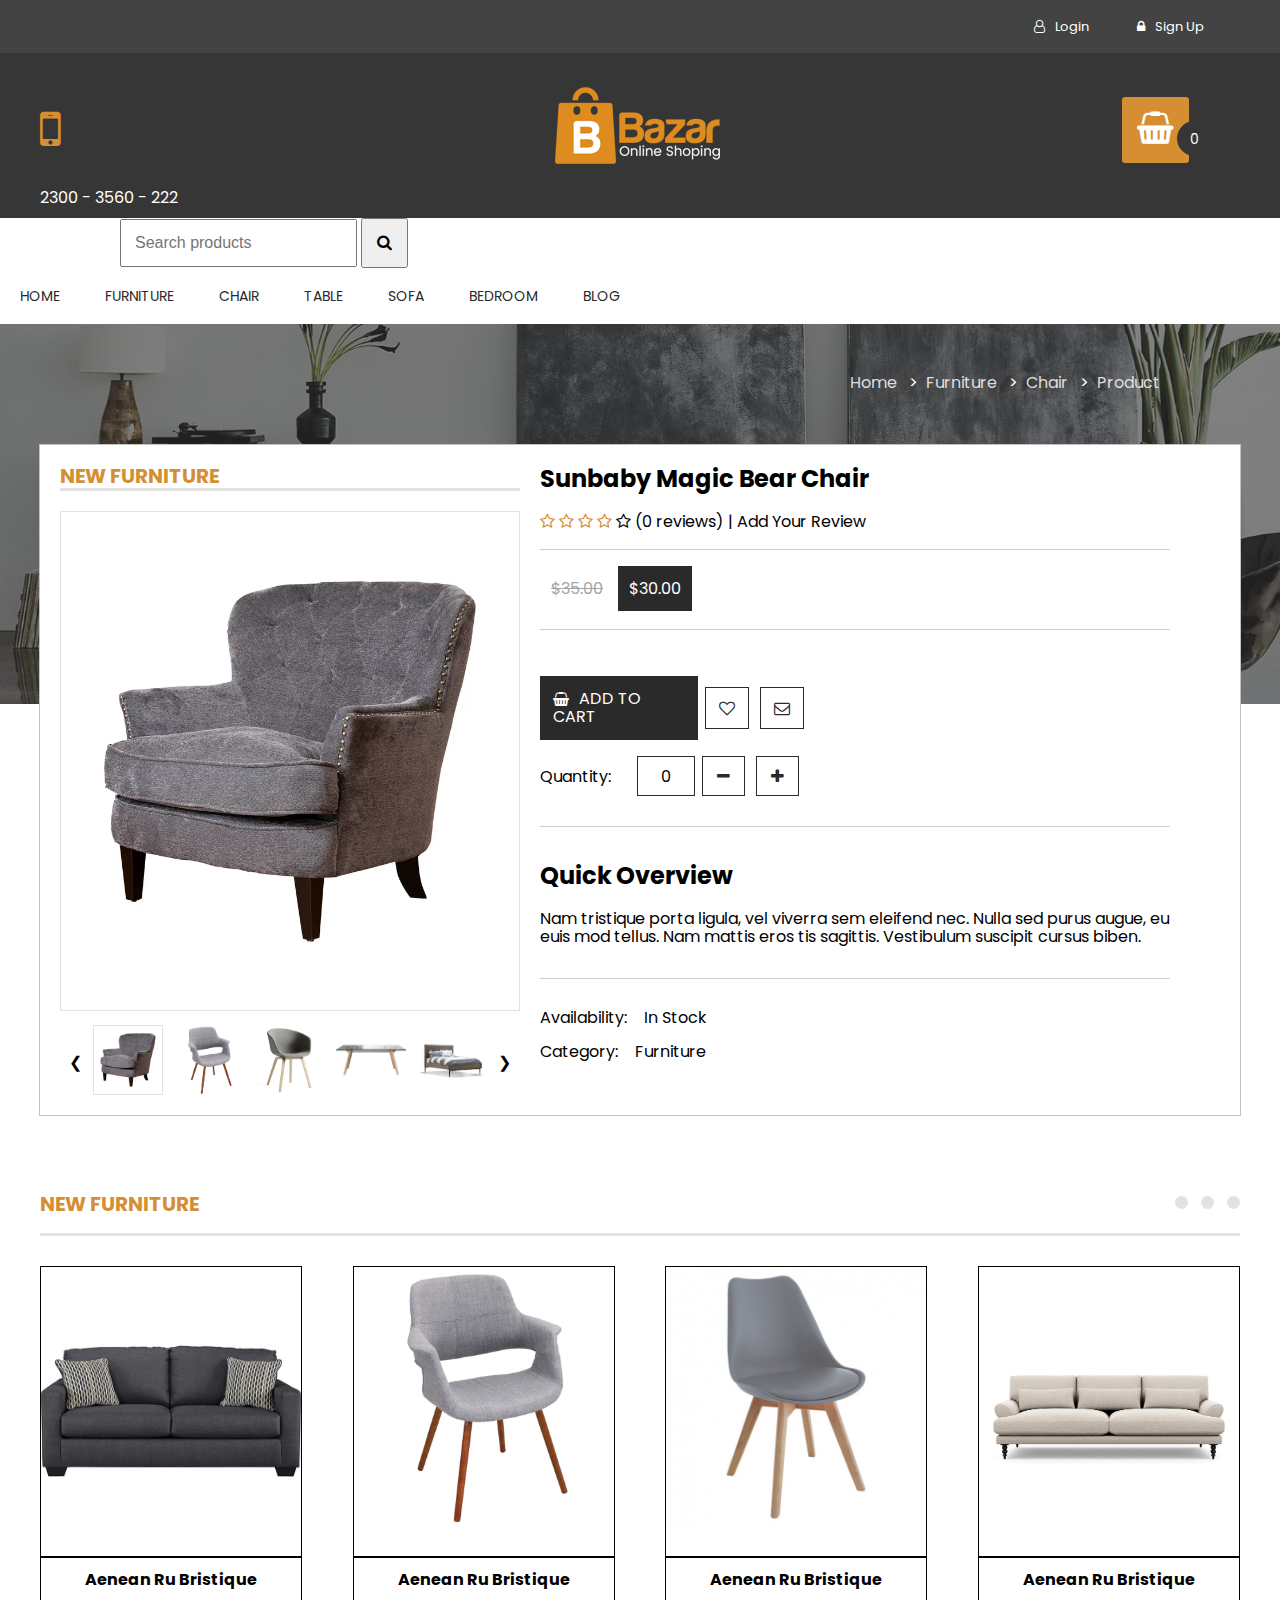
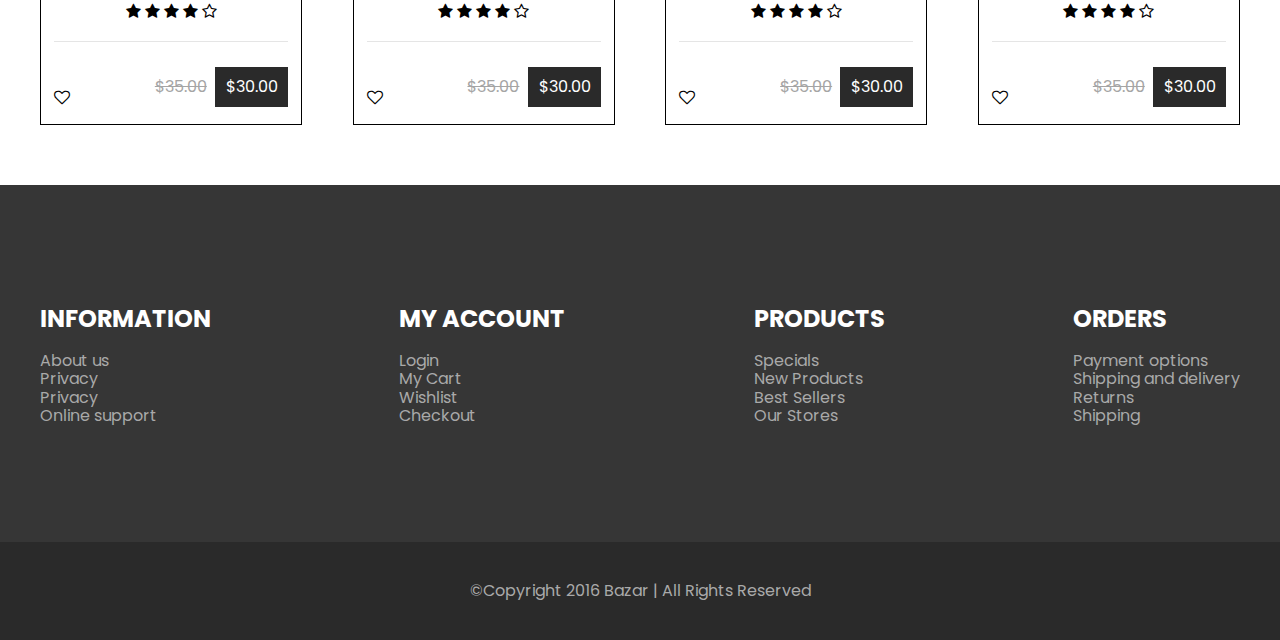
==== shop.html @ 1474219a "unload a project" ====
<!DOCTYPE html>
<html lang="en">

<head>
	<meta name="viewport" content="width=device-width, initial-scale=1.0">
	<meta charset="utf-8">
	<title>BAZAR SHOP</title>
	<link rel="stylesheet" href="css/normalize.css">
	<link rel="stylesheet" href="css/font-awesome-4.7.0/css/font-awesome.css">
	<link rel="stylesheet" href="css/main.css">
	<link rel="stylesheet" href="css/shop.css">
	<link rel="stylesheet" href="uikit-3.0.0-beta.39/css/uikit.min.css">
</head>

<body>

	<!-- HEADER -->

	<header class="header">

		<div class="header-top-bar">
			<div class="container-logged">
				<a class="container-logged__login" onclick="document.getElementById('loginModal').style.display='block'"><i class="container-logged__icon fa fa-user-o" aria-hidden="true"></i>Login</a>
				<a class="container-logged__register" onclick="document.getElementById('signUpModal').style.display='block'"><i class="container-logged__icon fa fa-lock" aria-hidden="true"></i>Sign Up</a>
			</div>
			<div class="menu-icon" onclick="showMenu();showNav()" id="menuResponsiveButton">
				<div class="menu-icon__bar1"></div>
				<div class="menu-icon__bar2"></div>
				<div class="menu-icon__bar3"></div>
			</div>
		</div>
		
				<!-- LOGIN MODAL -->

		<div class="login-modal" id="loginModal">

			<form class="login-modal__content bounceInDown fadeOutUp">

				<span onclick="document.getElementById('loginModal').style.display='none'" class="login-modal__close modal__close" title="Close Modal">&times;</span>

				<div class="login-modal__user-icon">
					<i class="fa fa-user-circle-o" aria-hidden="true"></i>
				</div>

				<div class="login-modal__form-data">

					<input type="text" class="login-modal__uname" placeholder="Your username">

					<input type="text" class="login-modal__password" placeholder="Your password">

					<label class="login-modal__remember">
					<input type="checkbox" checked="checked" name="remember"> Remember me
					</label>

					<button type="button" class="login-modal__login-btn">LOGIN</button>

				</div>

			</form>

		</div>

		<!-- SIGN UP MODAl -->

		<div class="sign-up-modal" id="signUpModal">

			<form action="" class="sign-up-modal__content bounceInDown">

				<span onclick="document.getElementById('signUpModal').style.display='none'" class="sign-up-modal__close modal__close" title="Close Modal">&times;</span>

				<h2 class="sign-up-modal__heading font-l">Sign Up</h2>

				<p class="sign-up-modal__paragraph">Please fill in this form to create an account.</p>

				<input type="text" class="sign-up-modal__email" placeholder="Your email">

				<input type="text" class="sign-up-modal__password" placeholder="Your password">

				<input type="text" class="sign-up-modal__password" placeholder="Repeat your password">

				<label class="sign-up-modal__remember">
				<input type="checkbox" checked="checked" name="remember"> Remember me</label>

				<button type="button" class="sign-up-modal__login-btn">LOGIN</button>

			</form>

		</div>

		<!-- HEADER MAIN BAR -->

		<div class="header-main-bar header-main-bar_theme_black">

			<div class="container font-white  container_width_1200 flex-row">

				<div class="call-number header-main-bar__item_width_170 flex-row">
					<i class="fa fa-mobile fa-3x call-number__icon" aria-hidden="true"></i>
					<p class="call-number__item">2300 - 3560 - 222</p>
				</div>

				<div class="logo header-main-bar__item_width_170">
					<img src="image/logo/layer-1.png" alt="" class="logo__img">
				</div>

				<div class="cart header-main-bar__item_width_170 header-main-bar__item_responsive-width_100 flex-row">
					<i class="fa fa-2x fa-shopping-basket cart__icon_style_header" aria-hidden="true"></i>
					<p class="cart__number" id="cartNumber">0</p>
				</div>

			</div>

		</div>

		<div class="header-main-nav flex-row header-main-nav_shadow ">
			<form action="" class="header__form form col-4">

				<input type="text" placeholder="Search products" name="search" class="form__search">
				<button type="submit" class="form__button"><i class="fa fa-search"></i></button>
			</form>

			<ul class="main-navigation flex-row col-6" id="mainNav">
				<li class="main-navigation__item"><a href="index.html" class="main-navigation__link">home</a></li>
				<li class="main-navigation__item"><a href="furniture/furniture.html" class="main-navigation__link">furniture</a></li>
				<li class="main-navigation__item"><a href="" class="main-navigation__link">chair</a></li>
				<li class="main-navigation__item"><a href="" class="main-navigation__link">table</a></li>
				<li class="main-navigation__item"><a href="" class="main-navigation__link">sofa</a></li>
				<li class="main-navigation__item"><a href="" class="main-navigation__link">bedroom</a></li>
				<li class="main-navigation__item"><a href="" class="main-navigation__link">blog</a></li>
			</ul>

		</div>

	</header>

	<!-- BREADCRUMB -->

	<div class="breadcrumb-nav breadcrumb-nav_bg breadcrumb-nav_height_380 font-white">

		<div class="breadcrumb-nav__opacity-box"></div>

		<ul class="breadcrumb-nav__item breadcrumb breadcrumb-nav__item_position_top-right">

			<li class="breadcrumb__item"><a href="" class="breadcrumb__link font-gray">Home</a></li>
			<li class="breadcrumb__item"><a href="" class="breadcrumb__link font-gray">Furniture</a></li>
			<li class="breadcrumb__item"><a href="" class="breadcrumb__link font-gray">Chair</a></li>
			<li class="breadcrumb__item"><a href="" class="breadcrumb__link font-gray">Product</a></li>
		</ul>

	</div>

	<div class="block block_border block_position_relative block_z-index block_margin-t_minus container_width_1200 flex-row">


		<div class="block__item col-5">

			<div class="b-gallery b-gallery_margin">

				<div class="header b-gallery__header">

					<h2 class="header__heading header__heading_text-style header__heading_border-bottom">new furniture</h2>

				</div>

				<!-- Container for the image gallery -->

				<div class="b-gallery__slideshow b-gallery__slideshow_margin_top slideshow-gallery" id="gallerySlideShow">

					<!-- Full-width images with number text -->

					<!-- SLIDE 1 -->

					<div class="slideshow-gallery__slide slideshow-gallery__slide_size_s">

						<img src="image/chair/ParmeleeChair.jpg" alt="" class="slideshow-gallery__image">

					</div>

					<!-- SLIDE 2 -->

					<div class="slideshow-gallery__slide slideshow-gallery__slide_size_s">

						<img src="image/chair/chair2.jpg" alt="" class="slideshow-gallery__image">

					</div>

					<!-- SLIDE 3 -->

					<div class="slideshow-gallery__slide slideshow-gallery__slide_size_s">

						<img src="image/chair/chair3.jpg" alt="" class="slideshow-gallery__image">


					</div>

					<!-- SLIDE 4 -->

					<div class="slideshow-gallery__slide slideshow-gallery__slide_size_s">

						<img src="image/table/table1.jpg" alt="" class="slideshow-gallery__image">


					</div>

					<!-- SLIDE 5 -->

					<div class="slideshow-gallery__slide slideshow-gallery__slide_size_s">

						<img src="image/bed/bed1.jpg" alt="" class="slideshow-gallery__image">

					</div>




					<!-- Next and previous buttons -->

					<a class="slideshow-gallery__prev slideshow-gallery__prev_position_left">&#10094;</a>
					<a class="slideshow-gallery__next slideshow-gallery__prev_position_right">&#10095;</a>

					<div class="slideshow-gallery__container slideshow-gallery__container_margin flex-row thumbail">

						<!-- THUMBAIL 1 -->

						<div class="thumbnail__item thumbnail__active slideshow-gallery__thumbail slideshow-gallery__thumbail_size_s">

							<img src="image/chair/ParmeleeChair.jpg" alt="" class="slideshow-gallery__image">

						</div>

						<!-- THUMBAIL 2 -->

						<div class="thumbnail__item slideshow-gallery__thumbail slideshow-gallery__thumbail_size_s">

							<img src="image/chair/chair2.jpg" alt="" class="slideshow-gallery__image">

						</div>

						<!-- THUMBAIL 3 -->

						<div class="thumbnail__item slideshow-gallery__thumbail slideshow-gallery__thumbail_size_s">

							<img src="image/chair/chair3.jpg" alt="" class="slideshow-gallery__image">

						</div>

						<!-- THUMBAIL 4 -->

						<div class="thumbnail__item slideshow-gallery__thumbail slideshow-gallery__thumbail_size_s">

							<img src="image/table/table1.jpg" alt="" class="slideshow-gallery__image">

						</div>

						<!-- THUMBAIL 5 -->

						<div class="thumbnail__item slideshow-gallery__thumbail slideshow-gallery__thumbail_size_s">

							<img src="image/bed/bed1.jpg" alt="" class="slideshow-gallery__image">

						</div>

					</div>

				</div>

			</div>

		</div>

		<!-- PRODUCT TUB -->

		<div class="block__item col-7 product-tub">

			<h2 class="product-tub__product-name">Sunbaby Magic Bear Chair</h2>


			<!-- RATING -->

			<div class="product-tub__rating rating">

				<i class="fa fa-star-o rating__item rating__item_active" aria-hidden="true" data-rate="1"></i>
				<i class="fa fa-star-o rating__item rating__item_active" aria-hidden="true" data-rate="2"></i>
				<i class="fa fa-star-o rating__item rating__item_active" aria-hidden="true" data-rate="3"></i>
				<i class="fa fa-star-o rating__item rating__item_active" aria-hidden="true" data-rate="4"></i>
				<i class="fa fa-star-o rating__item" aria-hidden="true" data-rate="5"></i>

				<span class="rating__rewies rewies">(0 reviews)</span>

				<span class="rating__devider">|</span>

				<span class="rating__add-rewie">Add Your Review</span>

			</div>

			<div class="product-tub__price">

				<span class="product-tub__price-old price-old">$35.00</span>

				<span class="product-tub__price-new price-new">$30.00</span>

			</div>

			<div class="product-tub__cart product-tub__cart_border-btm cart">

				<div class="cart__item cart__item_flex_baseline">

					<p class="add-product add-product_size_m"><i class="add-product__icon-basket fa fa-shopping-basket font-size-s" aria-hidden="true"></i>add to cart</p>
					
					<div class="product-tub__icon-box">

						<a href="#" class="product-tub__icon-like icon-like fa fa-heart-o"></a>

						<a href="#" class="product-tub__icon-envelope icon-envelope fa fa-envelope-o"></a>
					
					</div>

				</div>

				<div class="cart__item cart__item_flex_baseline cart__item_padding-top_10">

					<div class="product-qty product-qty_padding-top_12">

						<span class="product-qty__label">Quantity:</span>

						<span class="product-qty__count">0</span>

					</div>
					
					<div class="product-tub__icon-box product-tub__icon-box_margin-top_15">

						<a href="" class="product-tub__icon-minus fa fa-minus"></a>

						<a href="#" class="product-tub__icon-plus fa fa-plus"></a>
					
					</div>

				</div>

			</div>

			<div class="product-tub__overview overview">

				<h2 class="overview__heading">Quick Overview</h2>

				<p class="overview__paragraph">Nam tristique porta ligula, vel viverra sem eleifend nec. Nulla sed purus augue, eu euis mod tellus. Nam mattis eros tis sagittis. Vestibulum suscipit cursus biben.</p>

			</div>

			<div class="product-tub__info info">

				<p class="info__avaliability">Availability: <span class="info__avaliability-status">In Stock</span></p>

				<p class="info__category">Category: <span class="info__category-name">Furniture</span></p>

			</div>

		</div>

	</div>

	<!-- NEW FURNITURE -->

	<div class="b-new-furniture container_width_1200 b-new-furniture_margin_top">

		<div class="b-new-furniture__header b-new-furniture__header_border-bottom header flex-row">

			<h2 class="header__heading header__heading_text-style">new furniture</h2>


			<div class="header__dots dots flex-row">

				<div class="dots__item"></div>
				<div class="dots__item"></div>
				<div class="dots__item"></div>

			</div>

		</div>

		<!-- PRODUCT TILE -->

		<div class="b-new-furniture__main flex-row">

			<!-- PRODUCT TILE 1 -->

			<div class="product-tile product-tile_size_s">

				<div class="product-tile__center product-tile__image_size_m">
					<img src="image/hot-deals/ASHY-365674.jpg" class="product-tile__image" alt="">
					<p class="product-tile__add-product_position-for-s add-product add-product__size_s add-product_hidden"><i class="add-product__icon-basket fa fa-shopping-basket font-size-s" aria-hidden="true"></i>add to cart</p>
					<p class="product-tile__view product-tile__view_position view-product_style view-product_hidden view-product">Quick View</p>

				</div>

				<div class="product-tile__footer product-tile__footer_size_m">

					<h2 class="product-tile__name">Aenean Ru Bristique</h2>

					<div class="product-tile__rating">
						<i class="fa fa-star" aria-hidden="true"></i>
						<i class="fa fa-star" aria-hidden="true"></i>
						<i class="fa fa-star" aria-hidden="true"></i>
						<i class="fa fa-star" aria-hidden="true"></i>
						<i class="fa fa-star-o" aria-hidden="true"></i>
					</div>

					<hr class="product-tile__devider">

					<div class="product-tile__price-old_position price-old">$35.00</div>

					<div class="product-tile__price-new_position price-new">
						$30.00
					</div>

					<div class="product-tile__like"><i class="fa fa-heart-o product-tile__icon" aria-hidden="true"></i></div>

				</div>

			</div>

			<!-- PRODUCT TILE 2 -->

			<div class="product-tile product-tile_size_s">

				<div class="product-tile__center product-tile__image_size_m">
					<img src="image/chair/chair2.jpg" alt="">
					<p class="product-tile__add-product_position-for-s add-product add-product__size_s add-product_hidden"><i class="add-product__icon-basket fa fa-shopping-basket font-size-s" aria-hidden="true"></i>add to cart</p>
					<p class="product-tile__view product-tile__view_position view-product_style view-product_hidden view-product">Quick View</p>

				</div>

				<div class="product-tile__footer product-tile__footer_size_m">

					<h2 class="product-tile__name">Aenean Ru Bristique</h2>

					<div class="product-tile__rating">
						<i class="fa fa-star" aria-hidden="true"></i>
						<i class="fa fa-star" aria-hidden="true"></i>
						<i class="fa fa-star" aria-hidden="true"></i>
						<i class="fa fa-star" aria-hidden="true"></i>
						<i class="fa fa-star-o" aria-hidden="true"></i>
					</div>

					<hr class="product-tile__devider">

					<div class="product-tile__price-old_position price-old">$35.00</div>

					<div class="product-tile__price-new_position price-new">
						$30.00
					</div>

					<div class="product-tile__like"><i class="fa fa-heart-o product-tile__icon" aria-hidden="true"></i></div>

				</div>

			</div>

			<!-- PRODUCT TILE 3 -->

			<div class="product-tile product-tile_size_s">

				<div class="product-tile__center product-tile__image_size_m">
					<img src="image/chair/chair6.jpg" alt="">
					<p class="product-tile__add-product_position-for-s add-product add-product__size_s add-product_hidden"><i class="add-product__icon-basket fa fa-shopping-basket font-size-s" aria-hidden="true"></i>add to cart</p>
					<p class="product-tile__view product-tile__view_position view-product_style view-product_hidden view-product">Quick View</p>

				</div>

				<div class="product-tile__footer product-tile__footer_size_m">

					<h2 class="product-tile__name">Aenean Ru Bristique</h2>

					<div class="product-tile__rating">
						<i class="fa fa-star" aria-hidden="true"></i>
						<i class="fa fa-star" aria-hidden="true"></i>
						<i class="fa fa-star" aria-hidden="true"></i>
						<i class="fa fa-star" aria-hidden="true"></i>
						<i class="fa fa-star-o" aria-hidden="true"></i>
					</div>

					<hr class="product-tile__devider">

					<div class="product-tile__price-old_position price-old">$35.00</div>

					<div class="product-tile__price-new_position price-new">
						$30.00
					</div>

					<div class="product-tile__like"><i class="fa fa-heart-o product-tile__icon" aria-hidden="true"></i></div>

				</div>

			</div>

			<!-- PRODUCT TILE 4 -->

			<div class="product-tile product-tile_size_s">

				<div class="product-tile__center product-tile__image_size_m">
					<img src="image/sofa/sofa1.jpg" class="product-tile__image" alt="">
					<p class="product-tile__add-product_position-for-s add-product add-product__size_s add-product_hidden"><i class="add-product__icon-basket fa fa-shopping-basket font-size-s" aria-hidden="true"></i>add to cart</p>
					<p class="product-tile__view product-tile__view_position view-product_style view-product_hidden view-product">Quick View</p>

				</div>

				<div class="product-tile__footer product-tile__footer_size_m">

					<h2 class="product-tile__name">Aenean Ru Bristique</h2>

					<div class="product-tile__rating rating">
						<i class="fa fa-star" aria-hidden="true"></i>
						<i class="fa fa-star" aria-hidden="true"></i>
						<i class="fa fa-star" aria-hidden="true"></i>
						<i class="fa fa-star" aria-hidden="true"></i>
						<i class="fa fa-star-o" aria-hidden="true"></i>
					</div>

					<hr class="product-tile__devider">

					<div class="product-tile__price-old_position price-old">$35.00</div>

					<div class="product-tile__price-new_position price-new">
						$30.00
					</div>

					<div class="product-tile__like"><i class="fa fa-heart-o product-tile__icon" aria-hidden="true"></i></div>

				</div>

			</div>

		</div>

	</div>

	<!-- FOOTER -->

	<footer class="footer footer_bg_gray block_margin-t">

		<div class="footer__item container_width_1200 information flex-row">

			<div class="information__item">

				<h2 class="information__heading">INFORMATION</h2>
				<ul class="information__list list">
					<li class="list__item"><a href="" class="list__link">About us</a></li>
					<li class="list__item"><a href="" class="list__link">Privacy</a></li>
					<li class="list__item"><a href="" class="list__link">Privacy</a></li>
					<li class="list__item"><a href="" class="list__link">Online support</a></li>
				</ul>

			</div>

			<div class="information__item">

				<h2 class="information__heading">MY ACCOUNT</h2>
				<ul class="information__list list">
					<li class="list__item"><a href="" class="list__link">Login</a></li>
					<li class="list__item"><a href="" class="list__link">My Cart</a></li>
					<li class="list__item"><a href="" class="list__link">Wishlist</a></li>
					<li class="list__item"><a href="" class="list__link">Checkout</a></li>
				</ul>

			</div>

			<div class="information__item">

				<h2 class="information__heading">PRODUCTS</h2>
				<ul class="information__list list">
					<li class="list__item"><a href="" class="list__link">Specials</a></li>
					<li class="list__item"><a href="" class="list__link">New Products</a></li>
					<li class="list__item"><a href="" class="list__link">Best Sellers</a></li>
					<li class="list__item"><a href="" class="list__link">Our Stores</a></li>
				</ul>

			</div>

			<div class="information__item">

				<h2 class="information__heading">ORDERS</h2>
				<ul class="information__list list">
					<li class="list__item"><a href="" class="list__link">Payment options</a></li>
					<li class="list__item"><a href="" class="list__link">Shipping and delivery</a></li>
					<li class="list__item"><a href="" class="list__link">Returns</a></li>
					<li class="list__item"><a href="" class="list__link">Shipping</a></li>
				</ul>

			</div>

		</div>

		<div class="footer__item copyrights">

			<p class="copiryghts__patagraph">©Copyright 2016 Bazar | All Rights Reserved</p>

		</div>

	</footer>

	<script src="js/main.js"></script>

</body>

</html>
---- css/main.css ----
@import url('https://fonts.googleapis.com/css?family=Poppins:300,400');

/* font-family: 'Poppins', sans-serif; */

/* RESET SOME ULKIT STYLE */

html {
	line-height: 1.15!important;
}

body {
	font-family: 'Poppins', sans-serif;
	color: black;
	cursor: default;
}

.flex-row {
	display: flex;
	flex-direction: row;
	flex-wrap: wrap;
	justify-content: space-between;
}

.col-1 {
	width: 8.33%;
}

.col-2 {
	width: 16.66%;
}

.col-3 {
	width: 25%;
}

.col-4 {
	width: 33.33%;
}

.col-5 {
	width: 41.66%;
}

.col-5-1 {
	width: 47.9%;
}

.col-6 {
	width: 50%;
}

.col-7 {
	width: 58.33%;
}

.col-8 {
	width: 66.66%;
}

.col-9 {
	width: 75%;
}

.col-10 {
	width: 83.33%;
}

.col-11 {
	width: 91.66%;
}

.col-12 {
	width: 100%;
}

.font-size-s {
	font-size: 14px;
}

.font-m {
	font-size: 24px;
}

.font-l {
	font-size: 36px;
}

.font-xl {
	font-size: 54px;
}

.font-xxl {
	font-size: 60px;
}

.font-white {
	color: #ffffff;
}

.font-gray {
	color: #dedede;
}

.font-black {
	color: #000000;
}

.font-orange {
	color: #d58e32;
}


/* FADE ANIMATION */

.fade-animation {
	animation-name: fade;
	animation-duration: 0.6s;
}

@keyframes fade {
	from {
		opacity: 0;
	}
	to {
		opacity: 1;
	}
}

/* FADE OUT UP ANIMATION */

@keyframes fadeOutUp {
	from {
		opacity: 1;
	}

	to {
		opacity: 0;
		transform: translate3d(0, -100%, 0);
	}
}

.fadeOutUp {
	animation-name: fadeOutUp;
	animation-duration: 1s;
}


/* BOUNCE IN DOWN ANIMATION */

@keyframes bounceInDown {
	from,
	60%,
	75%,
	90%,
	to {
		animation-timing-function: cubic-bezier(0.215, 0.610, 0.355, 1.000);
	}

	0% {
		opacity: 0;
		transform: translate3d(0, -3000px, 0);
	}

	60% {
		opacity: 1;
		transform: translate3d(0, 25px, 0);
	}

	75% {
		transform: translate3d(0, -10px, 0);
	}

	90% {
		transform: translate3d(0, 5px, 0);
	}

	to {
		transform: none;
	}
}

.bounceInDown {
	animation-name: bounceInDown;
	animation-duration: 1s;
}

/* slideInRight */

.slideInRight {
	animation-name: slideInRight;
	animation-duration: 0.6s;
}

@keyframes slideInRight {
	from {
		transform: translate3d(100%, 0, 0);
		visibility: visible;
	}

	to {
		transform: translate3d(0, 0, 0);
	}

}

/* SLIDE IN LEFT*/

@keyframes slideInLeft {
	from {
		transform: translate3d(-100%, 0, 0);
		visibility: visible;
	}

	to {
		transform: translate3d(0, 0, 0);
	}
}

.slideInLeft {
	animation-name: slideInLeft;
	animation-duration: 0.6s;
}

/* HEADER */

/* CONTAINER-LOGGED */

.header-top-bar {
	background-color: #434343;
	height: 53px;
	overflow: hidden;
	position: relative;
}

/* LOG IN AND REGISTER*/

.container-logged {
	position: relative;
	left: 80%;
}

.container-logged__login,
.container-logged__register {
	color: #ffffff;
	font-size: 13px;
	text-decoration: none;
	cursor: pointer;
}

.container-logged__icon {
	padding: 20px 10px;
}

.container-logged__register {
	margin-left: 34px;
}

/* MODAL */

.modal__close {
	position: absolute;
	top: 15px;
	right: 30px;
	font-size: 40px;
	cursor: pointer;
	color: #434343;
}

.modal__close_white {
	color: #ffffff;
}


/* LOGIN MODAL */

.login-modal {
	display: none;
	position: fixed;
	top: 0;
	left: 0;
	height: 100%;
	width: 100%;
	background-color: rgba(0, 0, 0, 0.6);
	z-index: 5;
}

.login-modal__content {
	width: 500px;
	height: 470px;
	background-color: #ffffff;
	margin: 10% auto;
	position: relative;
	border-radius: 5px;
}

.fa-user-circle-o {
	padding-top: 30px;
	font-size: 8em;
}

.login-modal__user-icon {
	text-align: center;
}

.login-modal__uname,
.login-modal__password,
.sign-up-modal__email,
.sign-up-modal__password {
	display: block;
	width: 50%;
	margin: 25px auto;
	padding: 15px;
}

.login-modal__login-btn,
.sign-up-modal__login-btn {
	display: block;
	margin: auto;
	color: #ffffff;
	font-size: 14px;
	letter-spacing: 3px;
	background-color: #d58e32;
	text-transform: uppercase;
	padding: 15px 29px;
}

.login-modal__remember,
.sign-up-modal__remember {
	display: block;
	margin: 20px auto;
	width: 145px;
}

/* SIGN UP MODAL */

.sign-up-modal {
	text-align: center;
	display: none;
	position: fixed;
	top: 0;
	left: 0;
	height: 100%;
	width: 100%;
	background-color: rgba(0, 0, 0, 0.6);
	z-index: 5;
}

.sign-up-modal__content {
	width: 500px;
	height: 520px;
	background-color: #ffffff;
	margin: 10% auto;
	position: relative;
	border-radius: 5px;
}

.sign-up-modal__heading {
	padding: 25px 25px 10px 25px;
}

.sign-up-modal__paragraph {
	margin-left: 25px;
	padding-bottom: 20px;
	max-width: 90%;
	border-bottom: 1px solid #666666;
}

/* MENU ICON */

.menu-icon {
	display: block;
}

/* MAIN BAR HEADER */

.header-main-bar_theme_black {
	background-color: #363636;
	color: #d8d8d8;
	height: 165px;
	padding-top: 34px;
	box-sizing: border-box;
}

.call-number__item {
	padding-top: 20px;
}

.call-number__icon {
	padding-top: 18px;
	padding-right: 13px;
	color: #d58e32;
}

/* CART */

.header-main-bar__item_width_170 {
	width: 170px;
}

.cart {
	position: relative;
	justify-content: center;
}

.cart__icon_style_header {
	margin-top: 10px;
	padding: 15px;
	background-color: #d58e32;
	border-radius: 3px;
	max-height: 36px;
}

.cart__number {
	display: block;
	padding: 10px;
	height: 15px;
	width: 15px;
	font-size: 14px;
	text-align: center;
	border-radius: 50%;
	position: absolute;
	top: 15%;
	left: 63%;
	background-color: #363636;
	z-index: 1;
}

.main-navigation {
	padding-left: 0;
	margin: 0;
	list-style: none;
	padding-right: 7.5em;
}

.main-navigation__item {
	box-sizing: border-box;
	padding: 20px;
	font-size: 14px;
	text-transform: uppercase;
}

.main-navigation__item:hover {
	border-top: 4px solid #2a2a2a;
	padding-top: 16px;
	background-color: #d58e32;
}

.main-navigation__link {
	text-decoration: none;
	color: #2a2a2a;
}

.header-main-nav_shadow {
	box-shadow: 0 4px 6px rgba(1, 2, 2, 0.2);
}

.header__form {
	margin: auto 0;
	padding-left: 7.5em;
}

.form__search {
	padding: 13px;
}

.form__button {
	padding: 14px;
}

/* ----- product-tile ------ */

.product-tile:hover .product-tile__name {
	color: #d58e32;
}

.product-tile:hover .price-new {
	background-color: #d58e32;
}

.product-tile_size_m {
	width: 360px;
	height: 100%;
	border: 1px solid black;
}

.product-tile__image_size_m {
	height: 289px;
	border: 1px solid black;
}

.product-tile__footer_size_m {
	height: 166px;
	border: 1px solid black;
}

.product-tile__heading {
	margin: 0;
	padding: 13px;
	font-size: 20px;
	text-transform: uppercase;
	color: #ffffff;
}

.product-tile__header_bg_black {
	background-color: #2a2a2a;
}

.product-tile__center {
	position: relative;
}

.product-tile__image {
	width: 100%;
	height: 100%;
	object-fit: scale-down;
}

/* ADD PRODUCT */

.add-product {
	color: #ffffff;
	background-color: #2a2a2a;
	text-transform: uppercase;
	cursor: pointer;
}

.add-product_size_m {
	box-sizing: border-box;
	max-width: 158px;
	padding: 14px 13px;
}

.add-product__icon-basket {
	margin-right: 10px;
}

.add-product__size_s {
	width: 110px;
	font-size: 13px;
	padding: 6px 7px;
}

.product-tile__add-product_position-for-m {
	position: absolute;
	top: 50%;
	left: 50%;
	transform: translate(-50%, -50%);
}

.product-tile__add-product_position-for-s {
	position: absolute;
	bottom: 0;
	right: 0;
	margin: 0 10px 0 0;
}

/* HIDDEN ADD PRODUCT */

.add-product_hidden {
	opacity: 0;
	transition: .3s;
}

.product-tile__center:hover .add-product_hidden {
	opacity: 1;
	transition: .3s;
}

/* VIEW PRODUCT */

.view-product_style {
	background-color: #2a2a2a;
	color: #ffffff;
	font-size: 13px;
}

.view-product {
	cursor: pointer;
}

/* VIEW PRODUCT MODAL */

.product-tile-modal {
	display: none;
	position: fixed;
	top: 0;
	left: 0;
	height: 100%;
	width: 100%;
	background-color: rgba(0, 0, 0, 0.6);
	z-index: 5;
}

.product-tile-modal__content {
	width: 900px;
	height: 600px;
	margin: 6em auto;
	overflow: scroll;
	background-color: #ffffff;
}

.product-modal__close:hover {
	color: rgba(255, 255, 255, 0.6);
}

.product-tile-modal__content_width_400 {
	width: 400px;
}

.product-tile-modal__img {
	width: 100%;
	height: 100%;
	object-fit: scale-down;
}

/* HIDDEN VIEW PRODUCT */

.view-product_hidden {
	opacity: 0;
	transition: .3s;
}

.product-tile__center:hover .view-product_hidden {
	opacity: 1;
	transition: .3s;
}

/* ---------------- */

.product-tile__deal {
	position: absolute;
	bottom: 3%;
	padding-left: 10px;
}

.product-tile__special {
	padding-top: 10px;
	margin-left: 10px;
	box-sizing: border-box;
	width: 71px;
	height: 71px;
	border-radius: 50%;
	background-color: #2a2a2a;
	color: #ffffff;
	text-align: center;
	text-transform: uppercase;

}

.product-tile__footer {
	position: relative;
}

.product-tile__name {
	text-align: center;
	font-size: 16px;
}

/* PRODUCT RATING */

.product-tile__rating {
	text-align: center;
	cursor: default;
}

.rating__item {
	cursor: pointer;
}

.rating__item_active {
	color: #d58e32;
}

.product-tile__devider {
	width: 90%;
	margin: 20px auto;
	display: block;
}

.product-tile__price-old_position {
	position: absolute;
	right: 27%;
	bottom: 10%;
}

.product-tile__price-new_position {
	position: absolute;
	right: 5%;
	bottom: 10%;
}

.price-old {
	padding: 11px;
	width: 65px;
	color: #a5a5a5;
	text-decoration: line-through;
}

.price-new {
	box-sizing: border-box;
	max-width: 73px;
	padding: 11px;
	color: #ffffff;
	background-color: #2a2a2a;
}

/* LIKE ICON, CART ICON, EYE ICON */

.like-icon,
.cart-icon,
.eye-icon {
	cursor: pointer;
	margin-top: 8px;
	height: 37px;
	width: 37px;
	text-align: center;
	border: 1px solid #2a2a2a;
	background-color: #ffffff;
}


.like-icon:hover {
	color: #d58e32;
	border: 1px solid #d58e32;
}

.cart-icon:hover {
	color: #d58e32;
	border: 1px solid #d58e32;
}

.eye-icon:hover {
	color: #d58e32;
	border: 1px solid #d58e32;
}

.like-icon__active {
	color: #d58e32;
}

.product-tile__like {
	position: absolute;
	bottom: 10%;
	left: 5%;
}

.like-icon__item_padding_top,
.cart-icon__item_padding_top,
.eye-icon__item_padding_top {
	display: block;
	padding-top: 10px;
}

/* TOOLTIP FOR ICON */

.tooltip {
	visibility: hidden;
	color: #ffffff;
	width: 113px;
	padding: 9px;
	text-align: center;
	background-color: rgba(0, 0, 0, 0.6);
	opacity: 0;
	transition: .6s;
	border-radius: 2px;
}

.tooltip::after {
	content: " ";
	position: absolute;
	top: 50%;
	right: 100%;
	/* To the left of the tooltip */
	margin-top: -5px;
	border-width: 5px;
	border-style: solid;
	border-color: transparent rgba(0, 0, 0, 0.6) transparent transparent;
}

.like-icon__tooltip_position-for-gallery {
	position: absolute;
	top: 19px;
	left: 100%;
}

.cart-icon__tooltip_position-for-gallery {
	position: absolute;
	top: 67px;
	left: 100%;
}

.eye-icon__tooltip_position-for-gallery {
	position: absolute;
	top: 113px;
	left: 100%;
}



.like-icon:hover .tooltip {
	visibility: visible;
	opacity: 1;
	transition: .6s;
}

.cart-icon:hover .tooltip {
	visibility: visible;
	opacity: 1;
	transition: .6s;
}

.eye-icon:hover .tooltip {
	visibility: visible;
	opacity: 1;
	transition: .6s;
}


/* --------- FILTER FURNITURE PRODUCT-TILE --------- */

.product-tile_hide {
	display: none;
}

.product-tile_margin_l {
	margin-left: 30px;
}

.filter-show {
	display: block;
}

.flex-base-line {
	justify-content: baseline;
}

.active {
	border-bottom: 3px solid #d58e32!important;
}

.active-dot {
	background-color: #d58e32!important;
}

.filter-menu {
	margin: 0;
}

.filter-menu__item {
	list-style: none;
	height: 100%;
}

.filter-menu__button_style-for-main {
	padding-top: 20px;
	color: #2a2a2a;
	font-size: 18px;
	display: block;
	height: 65%;
	cursor: pointer;
}


/* ------- SPECIAL OFFER ---------- */

.special-offer__image-block {
	position: relative;
	width: 751px;
	height: 466px;
	border: 2px solid black;
}

.special-offer__image {
	width: 100%;
	height: 100%;
}

.special-offer__header {
	position: absolute;
	top: 25%;
	width: 100%;
	padding: 30px 0 30px 0;
	text-transform: uppercase;
	text-align: center;
	color: #ffffff;
	background-color: rgba(0, 0, 0, 0.5);
}

.special-offer__shop-link {
	display: block;
	text-align: center;
	text-transform: uppercase;
	text-decoration: none;
	color: #000000;
	padding: 15px 10px;
	border: 2px solid black;
	width: 136px;
	position: absolute;
	top: 75%;
	left: 40%;
	background-color: #ffffff;
}

.special-offer__slideshow-prev,
.special-offer__slideshow-next {
	display: block;
	float: left;
	text-align: center;
	width: 50%;
	color: #ffffff;
	padding: 11px 0;
}

.special-offer__slideshow-prev {
	background-color: #2a2a2a;
}

.special-offer__slideshow-next {
	background-color: #d58e32;
}

/* SLIDESHOW */

.slideshow__item {
	display: none;
}

/* ADVANTAGE */

.advantage__item {
	position: relative;
	margin-top: 70px;
	box-sizing: border-box;
	text-align: center;
	padding: 57px 60px 23px 60px;
	border: 1px solid #000000;
	width: 263px;
}

.advantage__paragraph {
	text-transform: uppercase;
}

.advantage__heading {
	text-transform: uppercase;
}

.container_width_1200 {
	max-width: 1200px;
	margin: auto;
}

.advantage__icon {
	position: absolute;
	box-sizing: border-box;
	padding: 20px 0;
	width: 74px;
	border: 1px solid #000000;
	border-radius: 50%;
	top: -17%;
	left: 36%;
	z-index: 1;
	background-color: #ffffff;
}

.advantage__icon::before {
	display: block;
	position: absolute;
	content: "";
	height: 94px;
	width: 94px;
	border: 1px solid #000000;
	border-radius: 50%;
	top: -16%;
	left: -18%;
	z-index: 1;
}

.advantage__item:hover {
	color: #d58e32;
	border-color: #d58e32;
}

.advantage__item:hover .advantage__icon {
	background-color: #d58e32;
	color: #ffffff;
	border-color: #d58e32;
}

.advantage__item:hover .advantage__icon::before {
	border-color: #d58e32;
}

/* SALE */

.sale__block {
	text-transform: uppercase;
	position: relative;
}

.sale__item {
	overflow: hidden;
}

.sale__block_margin_top {
	margin-top: 30px;
}

.sale__item_height_s {
	height: 200px;
}

.sale__item_height_m {
	height: 420px;
}

.sale__item_bg_blue {
	background-color: #e8edf7;
}

.sale__item_bg_rose {
	background-color: #fbf3f7;
}

.sale__item__bg_img {
	background-image: url(sale-guest-room.jpg);
	background-position: center;
	background-repeat: no-repeat;
	background-size: cover;

}

.sale__content {
	z-index: 2;
}

.sale__content_position-1 {
	position: absolute;
	box-sizing: border-box;
	width: 100%;
	height: 100%;
	transform: scale(0.9);
	background-color: rgba(42, 42, 53, 0.7);
}

.sale__content_position-2 {
	position: absolute;
	left: 35%;
}

.sale__content_position-3 {
	position: absolute;
	left: 50%;
}

.sale__item_margin-top {
	margin-top: 22px;
}

.sale__content_style-1 {
	color: #ffffff;
	position: absolute;
	padding-top: 153px;
	padding-left: 53px
}

.sale__paragraph,
.sale__heading {
	margin: 15px 0;
}

.sale__paragraph_price-style {
	border: 5px solid #ffffff;
	max-width: 163px;
	text-align: center;
}

.sale__item {
	position: relative;
}

.sale__img_position_left {
	position: absolute;
	top: 0;
	left: 0;
	height: 100%;
}

.sale__img_position_right {
	position: absolute;
	top: 0;
	right: 0;
	height: 100%;
}

/* NEW FURNITURE */

.b-new-furniture_margin_top {
	margin-top: 60px;
}

.b-new-furniture__header_border-bottom {
	border-bottom: 3px solid #e2e2e2;
}

.header__heading_text-style {
	text-transform: uppercase;
	font-size: 20px;
	color: #d58e32;
}

.menu {
	list-style: none;
	margin-bottom: 0;
	padding-left: 0;
}

.menu__link {
	text-decoration: none;
	color: #2a2a2a;
	font-size: 18px;
	display: block;
	height: 100%;
}

.menu__link:hover {
	border-bottom: 3px solid #d58e32;
}

.header__dots {
	width: 65px;
	padding-top: 20px;
}

.dots__item {
	width: 13px;
	height: 13px;
	background-color: #e2e2e2;
	border-radius: 50%;
}

.dots__item:hover {
	background-color: #d58e32;
}

.product-tile_size_s {
	width: 262px;
	height: 459px;
	margin-top: 30px;
}

.product-tile__view_position {
	position: absolute;
	left: 0;
	bottom: 0;
	padding: 6px 7px 7px 7px;
	margin: 0 0 0 10px;
}

/* GALLERY */

.block_margin-t {
	margin-top: 60px;
}

.b-gallery_padding_right {
	padding-right: 30px;
}

.b-gallery_size_m {
	width: 454px;
}

.header__heading_border-bottom {
	margin: 0;
	border-bottom: 3px solid #e2e2e2;
}

.b-gallery__item {
	height: 664px;
}

.b-gallery__slideshow {
	position: relative;
}

.b-gallery__slideshow_margin_top {
	margin-top: 20px;
}

.slideshow-gallery__icon-block {
	position: absolute;
	top: 30%;
	padding: 10px;
}

/* SLIDESHOW SLIDE */

.slideshow-gallery__slide {
	display: none;
	position: relative;
}

.slideshow-gallery__slide_size_s {
	box-sizing: border-box;
	width: 100%;
	height: 500px;
	border: 1px solid #e2e2e2;
}

.slideshow-gallery__image {
	width: 100%;
	height: 100%;
	object-fit: scale-down;
}

.slideshow-gallery__container_margin {
	margin: 14px 33px;
}

/* PRICE BLOCK FOR GALLERY */

.slideshow-gallery__price-block {
	overflow: hidden;
}

.slideshow-gallery__price-block_style-round {
	height: 105px;
	width: 105px;
	background-color: rgba(42, 42, 42, 0.6);
	border-radius: 50%;
}

.slideshow-gallery__price-block_position {
	position: absolute;
	top: 50%;
	right: 10%;
	z-index: 2;
}

.price-new_style-for-gallery {
	background-color: rgba(0, 0, 0, 0);
	padding: 28px 11px 11px 19px;
	font-size: 21px;
}

.price-old_style-for-gallery {
	padding: 2px 11px 11px 28px;
	font-size: 16px;
}

/* INFO FOR GALLERY */

.slideshow-gallery__info_position {
	position: absolute;
	top: 70%;
	right: 0;
}

.slideshow-gallery__info_size {
	height: 106px;
	width: 229px;
}

.slideshow-gallery__info_style {
	background-color: #ffffff;
	box-shadow: 0 3px 6px rgba(1, 2, 2, 0.24);
}

.rating_padding-gallery {
	padding-top: 16px;
}

/* THUMBAIL FOR GALLERY*/

.thumbnail__active {
	border: 1px solid #e2e2e2;
}

.thumbnail__item:hover {
	border: 1px solid #e2e2e2;
}

.slideshow-gallery__thumbail_size_s {
	box-sizing: border-box;
	width: 70px;
	height: 70px;
}

.slideshow-gallery__prev,
.slideshow-gallery__next {
	display: block;
	text-align: center;
	padding-top: 6px;
	box-sizing: border-box;
	width: 30px;
	height: 30px;
	cursor: pointer;
}

.slideshow-gallery__prev_position_left {
	position: absolute;
	left: 0;
	bottom: 3%;
}

.slideshow-gallery__prev_position_right {
	position: absolute;
	right: 0;
	bottom: 3%;
}

.slideshow-gallery__prev:hover,
.slideshow-gallery__next:hover {
	background-color: #d58e32;
	color: #ffffff;
	border: 1px solid #d58e32;
}

/* B AD */

.b-ad {
	position: relative;
	height: 100%;
	width: 100%;
	background-image: url(bedroom-bed.jpg);
	background-repeat: no-repeat;
	background-size: cover;
	background-position: center;
}

.b-ad__content {
	position: absolute;
	background-color: rgba(233, 238, 253, 0.8);
}

.b-ad__content_position_left {
	padding: 20px;
	position: absolute;
	top: 10%;
	left: 10%;
}

.b-ad__heading {
	font-size: 18px;
}

.b-ad__price_font {
	font-size: 48px;
	color: #79ae30;
}

.b-ad__paragraph {
	color: #d58e32;
	font-size: 48px;
	margin: 24px 0;
}

.b-ad__button {
	color: #ffffff;
	font-size: 14px;
	background-color: #79ae30;
	text-transform: uppercase;
	padding: 22px 29px;
}

/* BLOG */

.blog__header {
	height: 430px;
}

.blog__item {
	position: relative;
}

.blog__img {
	width: 100%;
	height: 100%;
	object-fit: cover;
}

.blog__item_margin_top {
	margin-top: 14px;
}

.blog__content_position {
	position: relative;
	margin-top: -171px;
	padding: 15px 20px;
}

.blog__content_bg_white {
	background-color: rgba(255, 255, 255, 0.8);
}

.blog__content_text {
	text-align: justify;
	hyphens: auto;
}

.blog__button {
	display: block;
	margin-top: 20px;
	padding: 17px 39px;
	background-color: #d58e32;
	color: #ffffff;
	position: absolute;
	right: 0;
	bottom: 0;
}

.blog__paragraph {
	max-width: 800px;
	letter-spacing: .5px;
	line-height: 20px;
}

.blog__icon {
	padding-right: 5px;
}

.blog__comment {
	padding-left: 20px;
}


/* SLIDER */

.slider {
	position: relative;
	padding: 40px 0;
	border-bottom: 3px solid #cccccc;
	border-top: 3px solid #cccccc;

}

.slider__box_size_s {
	width: 16.66%;
	height: 200px;
}

.slider__image {
	width: 100%;
	height: 100%;
	object-fit: cover;
}

.slider__box {
	border: 1px solid black;
}

/* FEEDBACK */

.feedback__icon {
	display: block;
	width: 30px;
	margin: 32px auto;
}

.feedback__paragraph {
	padding-bottom: 36px;
	text-align: justify;
	hyphens: auto;
	max-width: 900px;
	margin: auto;
	line-height: 20px;
}

.profile-card {
	max-width: 200px;
	margin: auto;
}

.profile-card__photo {
	width: 80px;
	height: 80px;
	border-radius: 5px;
	overflow: hidden;
}

.profile-card__image {
	width: 100%;
	height: 100%;
	object-fit: cover;
}

.profile-card__name {
	font-size: 16px;
}

.profile-card__post {
	font-size: 13px;
}

/* FOOTER */

.footer_bg_gray {
	background-color: #363636;
}

.information__item {
	padding: 100px 0;
}

.information__heading {
	color: #ffffff;
}

.list {
	list-style: none;
	padding-left: 0;
}

.list__link {
	text-decoration: none;
	color: #a9a9a9;
}

.copyrights {
	text-align: center;
	background-color: #2a2a2a;
}

.copiryghts__patagraph {
	color: #a9a9a9;
	padding: 40px 0;
	margin: 0;
}

/* MEDIA QUERIES */

@media only screen and (max-width: 768px) {
	/* For mobile phones: */
	[class*="col-"],
	.feedback,
	.block,
	.b-new-furniture {
		width: 90%;
		margin: auto;
	}

	.special-offer,
	.call-number,
	.b-ad,
	.slider,
	.header__dots {
		display: none;
	}

	.container-logged {
		left: 0!important;
	}

	.main-navigation {
		flex-flow: column;
	}

	.b-gallery_padding_right {
		padding-right: 0!important;
	}

	.product-tile_margin_l {
		margin-left: auto!important;
	}

	.product-tile,
	.sale__item {
		margin: 15px auto;
	}

	.advantage__item {
		margin: 35px auto;
	}

	.blog__content_position {
		margin-top: 0!important;
	}

	.blog__button {
		position: relative!important;
	}

	.information {
		flex-direction: column;
	}
	.information__item {
		padding: 30px 0!important;
		text-align: center;
	}
	.blog__heading {
		font-size: 23px;

	}
	
	.header-main-bar__item_responsive-width_100 {
		max-width: 100px;
	}
	
	.product-tile-modal__content,
	.login-modal__content,
	.sign-up-modal__content {
		max-width: 90%;
	}
	.product-tile__special {
		width: 62px;
		height: 62px;
		margin-left: 4px;
	}
	.header__nav {
		padding-left: 0;
	}
	.product-tile__deal {
		width: 94%;
	}
	.logo {
		padding-left: 10px;
	}
	.main-navigation {
		padding-right: 0;
	}
	
	.header__form {
		padding-left: 0;
	}

	/* MENU FOR MOBILE */
	.main-navigation {
		display: none;
	}
	
	.responsive_menu {
		display: block;
	}

	.menu-icon {
		display: inline-block;
		cursor: pointer;
		position: absolute;
		top: 10px;
		right: 7%;
		z-index: 2;
	}
	.menu-icon__bar1,
	.menu-icon__bar2,
	.menu-icon__bar3 {
		width: 35px;
		height: 5px;
		background-color: #ffffff;
		margin: 6px;
		transition: .4s;
	}
	.change .menu-icon__bar1 {
		-webkit-transform: rotate(-45deg) translate(-9px, 6px);
		transform: rotate(-45deg) translate(-9px, 6px);
	}

	/* Fade out the second bar */
	.change .menu-icon__bar2 {
		opacity: 0;
	}

	/* Rotate last bar */
	.change .menu-icon__bar3 {
		-webkit-transform: rotate(45deg) translate(-8px, -8px);
		transform: rotate(45deg) translate(-8px, -8px);
	}
}
---- css/shop.css ----
/* BREADCRUMB */

.breadcrumb-nav {
	position: relative;
}

.breadcrumb-nav_height_380 {
	height: 380px;
}

.breadcrumb-nav_bg {
	background-image: url("breadcrumb-bg.jpeg");
	background-size: cover;
	background-repeat: no-repeat;
	background-position: center;
}

.breadcrumb-nav__opacity-box {
	position: absolute;
	top: 0;
	left: 0;
	width: 100%;
	height: 100%;
	content: "";
	background-color: #363636;
	opacity: 0.6;
}

.breadcrumb {
	margin: 0;
}

.breadcrumb-nav__item {
	list-style: none;
}

.breadcrumb-nav__item_position_top-right {
	position: absolute;
	top: 50px;
	right: 120px;
	z-index: 2;
}

.breadcrumb__item {
	display: inline;
}

.breadcrumb__link {
	text-decoration: none;
}

ul.breadcrumb li + li:before {
	padding: 8px;
	color: inherit;
	content: ">";
}

/* BLOCK BORDER */

.block_border {
	border: 1px solid #c2c2c2;
}

/* B GALLERY */

.b-gallery_margin {
	margin: 20px;
}

.block_position_relative {
	position: relative;
}

.block_z-index {
	z-index: 1;
}

.block_margin-t_minus {
	margin-top: -260px;
	background-color: #ffffff;
}

/* PRODUCT TAB */

.product-tub__rating {
	margin: 18px 0;
}

.product-tub__price {
	max-width: 90%;
	padding: 30px 0;
	border-top: 1px solid #cccccc;
	border-bottom: 1px solid #cccccc;
}

.product-tub__cart_border-btm {
	padding: 30px 0;
	width: 90%;
	border-bottom: 1px solid #cccccc;
}

/* ICON */

.cart__item_flex_baseline {
	display: flex;
	flex-wrap: wrap;
	flex-direction: baseline;
}

.product-tub__icon-box {
	margin: auto 0;
}

.product-qty_padding-top_12 {
	padding-top: 12px;
}

.icon-like,
.icon-envelope,
.fa-plus,
.fa-minus {
	box-sizing: border-box;
	text-decoration: none;
	color: #2a2a2a;
	border: 1px solid #2a2a2a;
	margin-left: 7px;
}

.icon-like,
.icon-envelope {
	padding: 12px 13px;
}

.fa-plus,
.fa-minus {
	padding: 11px 14px;
}

.add-product {
	display: inline-block;
}

/* PRODUCT QUANTITY */

.product-qty {
	display: inline-block;
}

.product-qty__count {
	margin: 0 0 0 22px;
	padding: 8px 23px 7px 23px;
	border: 1px solid #2a2a2a;
}

/* product-tub__overview */

.product-tub__overview {
	padding: 15px 0;
	width: 90%;
	border-bottom: 1px solid #cccccc;
}

/* INFO */

.product-tub__info {
	margin-top: 30px;
}

.info__avaliability-status,
.info__category-name {
	padding-left: 13px;
}

@media only screen and (max-width:768px) {
	.cart__item_padding-top_10 {
		padding-top: 25px;
	}

	.b-gallery_margin {
		margin: 0;
	}
	.slideshow-gallery__slide_size_s {
		height: 250px;
	}
}

@media only screen and (max-width: 356px) {
	.product-tub__icon-box_margin-top_15 {
		margin-top: 25px;
	}
}
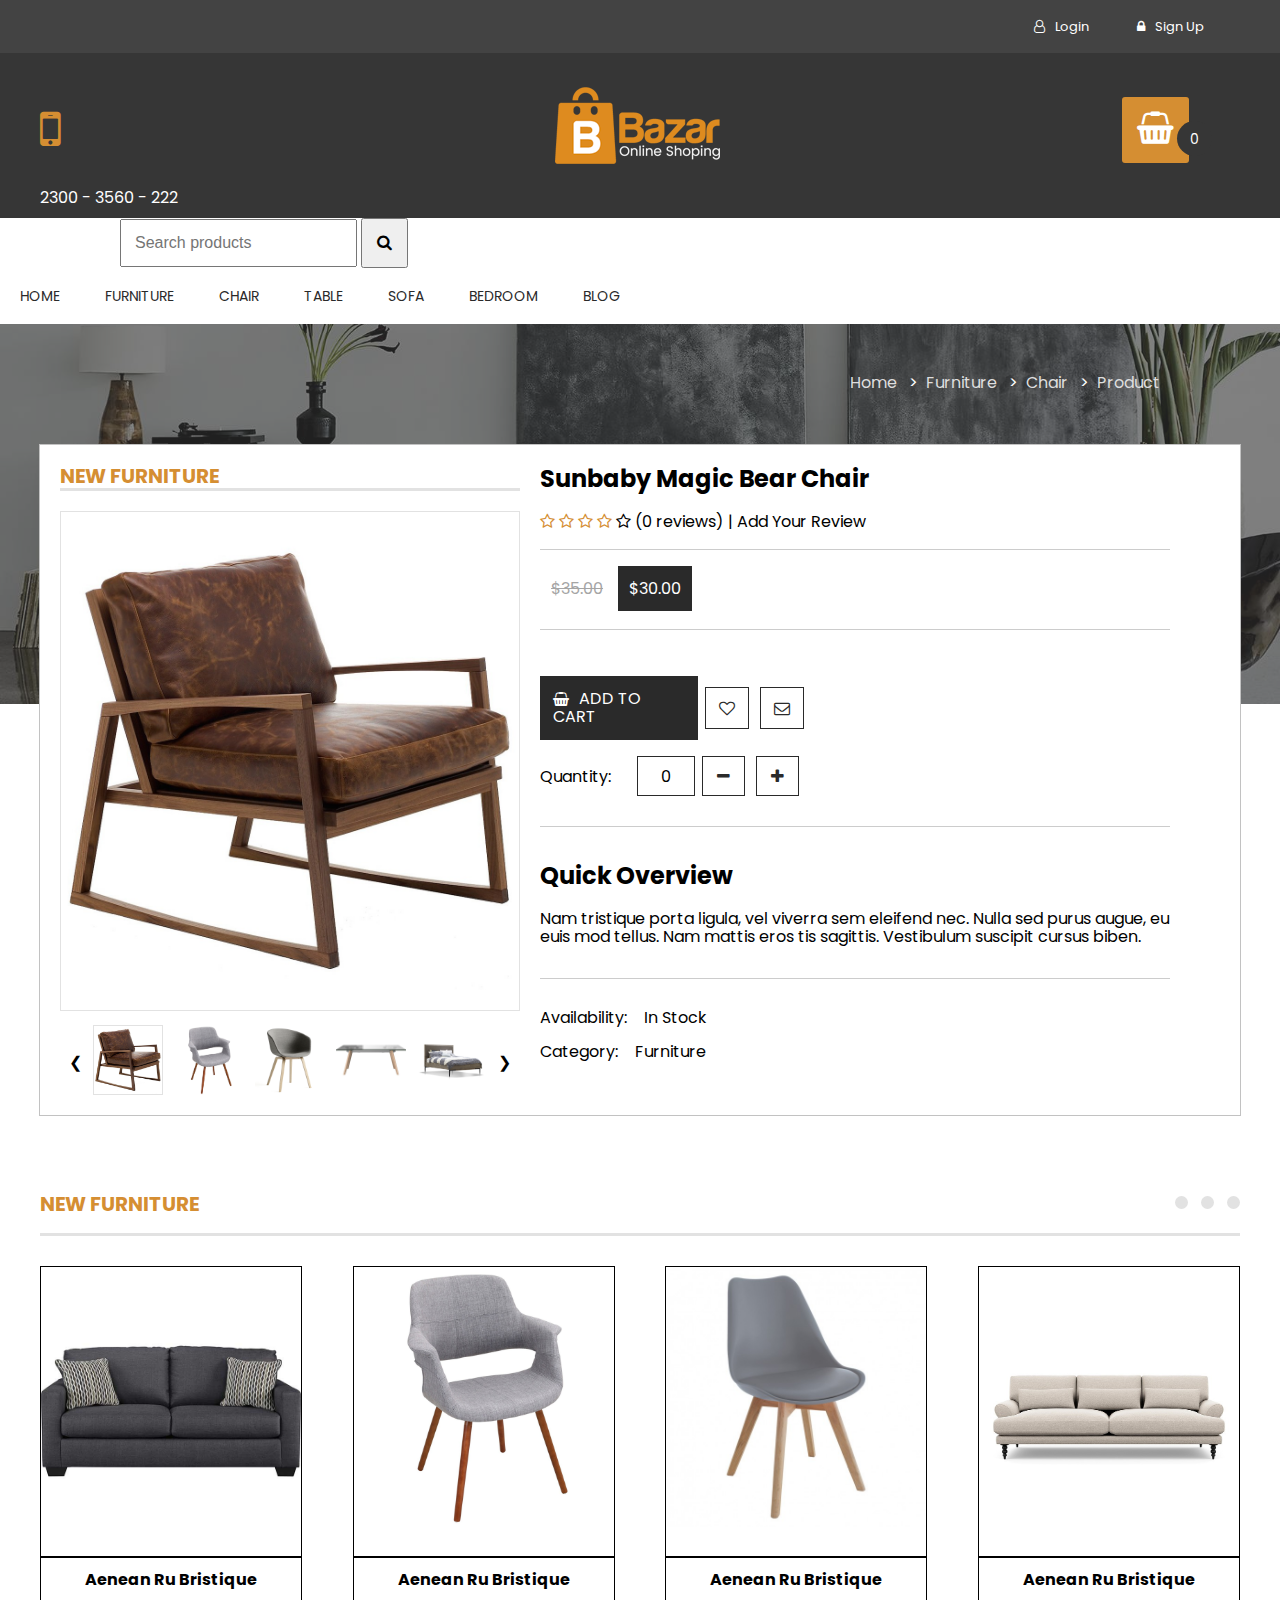
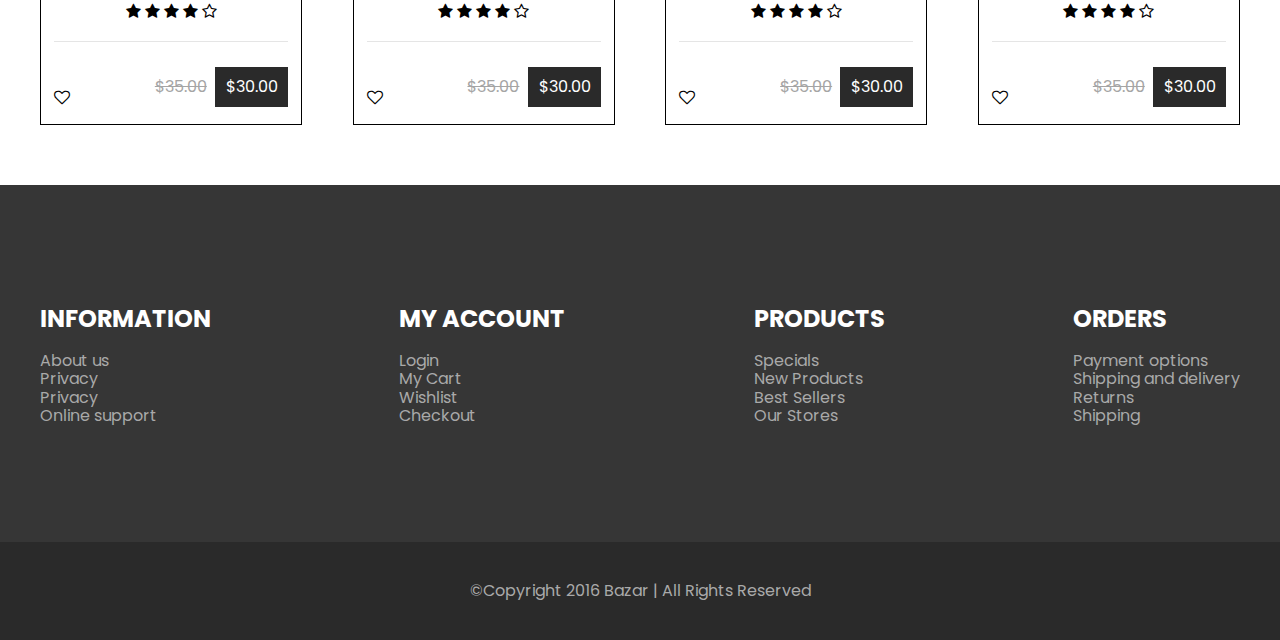
==== commit b2d16dba: "change images on all pages for slideshow" ====
--- a/shop.html
+++ b/shop.html
@@ -99,7 +99,7 @@
 				</div>
 
 				<div class="logo header-main-bar__item_width_170">
-					<img src="image/logo/layer-1.png" alt="" class="logo__img">
+					<img src="image/logo/layer-1.png" alt="image" class="logo__img">
 				</div>
 
 				<div class="cart header-main-bar__item_width_170 header-main-bar__item_responsive-width_100 flex-row">
@@ -171,7 +171,7 @@
 
 					<div class="slideshow-gallery__slide slideshow-gallery__slide_size_s">
 
-						<img src="image/chair/ParmeleeChair.jpg" alt="" class="slideshow-gallery__image">
+						<img src="image/chair/chair1.jpeg" alt="image" class="slideshow-gallery__image">
 
 					</div>
 
@@ -179,7 +179,7 @@
 
 					<div class="slideshow-gallery__slide slideshow-gallery__slide_size_s">
 
-						<img src="image/chair/chair2.jpg" alt="" class="slideshow-gallery__image">
+						<img src="image/chair/chair2.jpg" alt="image" class="slideshow-gallery__image">
 
 					</div>
 
@@ -187,7 +187,7 @@
 
 					<div class="slideshow-gallery__slide slideshow-gallery__slide_size_s">
 
-						<img src="image/chair/chair3.jpg" alt="" class="slideshow-gallery__image">
+						<img src="image/chair/chair3.jpg" alt="image" class="slideshow-gallery__image">
 
 
 					</div>
@@ -196,7 +196,7 @@
 
 					<div class="slideshow-gallery__slide slideshow-gallery__slide_size_s">
 
-						<img src="image/table/table1.jpg" alt="" class="slideshow-gallery__image">
+						<img src="image/table/table1.jpg" alt="image" class="slideshow-gallery__image">
 
 
 					</div>
@@ -205,7 +205,7 @@
 
 					<div class="slideshow-gallery__slide slideshow-gallery__slide_size_s">
 
-						<img src="image/bed/bed1.jpg" alt="" class="slideshow-gallery__image">
+						<img src="image/bed/bed1.jpg" alt="image" class="slideshow-gallery__image">
 
 					</div>
 
@@ -223,7 +223,7 @@
 
 						<div class="thumbnail__item thumbnail__active slideshow-gallery__thumbail slideshow-gallery__thumbail_size_s">
 
-							<img src="image/chair/ParmeleeChair.jpg" alt="" class="slideshow-gallery__image">
+							<img src="image/chair/chair1.jpeg" alt="img" class="slideshow-gallery__image">
 
 						</div>
 
@@ -231,7 +231,7 @@
 
 						<div class="thumbnail__item slideshow-gallery__thumbail slideshow-gallery__thumbail_size_s">
 
-							<img src="image/chair/chair2.jpg" alt="" class="slideshow-gallery__image">
+							<img src="image/chair/chair2.jpg" alt="img" class="slideshow-gallery__image">
 
 						</div>
 
@@ -239,7 +239,7 @@
 
 						<div class="thumbnail__item slideshow-gallery__thumbail slideshow-gallery__thumbail_size_s">
 
-							<img src="image/chair/chair3.jpg" alt="" class="slideshow-gallery__image">
+							<img src="image/chair/chair3.jpg" alt="img" class="slideshow-gallery__image">
 
 						</div>
 
@@ -247,7 +247,7 @@
 
 						<div class="thumbnail__item slideshow-gallery__thumbail slideshow-gallery__thumbail_size_s">
 
-							<img src="image/table/table1.jpg" alt="" class="slideshow-gallery__image">
+							<img src="image/table/table1.jpg" alt="img" class="slideshow-gallery__image">
 
 						</div>
 
@@ -255,7 +255,7 @@
 
 						<div class="thumbnail__item slideshow-gallery__thumbail slideshow-gallery__thumbail_size_s">
 
-							<img src="image/bed/bed1.jpg" alt="" class="slideshow-gallery__image">
+							<img src="image/bed/bed1.jpg" alt="img" class="slideshow-gallery__image">
 
 						</div>
 
@@ -386,7 +386,7 @@
 			<div class="product-tile product-tile_size_s">
 
 				<div class="product-tile__center product-tile__image_size_m">
-					<img src="image/hot-deals/ASHY-365674.jpg" class="product-tile__image" alt="">
+					<img src="image/hot-deals/ASHY-365674.jpg" class="product-tile__image" alt="image">
 					<p class="product-tile__add-product_position-for-s add-product add-product__size_s add-product_hidden"><i class="add-product__icon-basket fa fa-shopping-basket font-size-s" aria-hidden="true"></i>add to cart</p>
 					<p class="product-tile__view product-tile__view_position view-product_style view-product_hidden view-product">Quick View</p>
 
@@ -423,7 +423,7 @@
 			<div class="product-tile product-tile_size_s">
 
 				<div class="product-tile__center product-tile__image_size_m">
-					<img src="image/chair/chair2.jpg" alt="">
+					<img src="image/chair/chair2.jpg" alt="image">
 					<p class="product-tile__add-product_position-for-s add-product add-product__size_s add-product_hidden"><i class="add-product__icon-basket fa fa-shopping-basket font-size-s" aria-hidden="true"></i>add to cart</p>
 					<p class="product-tile__view product-tile__view_position view-product_style view-product_hidden view-product">Quick View</p>
 
@@ -460,7 +460,7 @@
 			<div class="product-tile product-tile_size_s">
 
 				<div class="product-tile__center product-tile__image_size_m">
-					<img src="image/chair/chair6.jpg" alt="">
+					<img src="image/chair/chair6.jpg" alt="image">
 					<p class="product-tile__add-product_position-for-s add-product add-product__size_s add-product_hidden"><i class="add-product__icon-basket fa fa-shopping-basket font-size-s" aria-hidden="true"></i>add to cart</p>
 					<p class="product-tile__view product-tile__view_position view-product_style view-product_hidden view-product">Quick View</p>
 
@@ -497,7 +497,7 @@
 			<div class="product-tile product-tile_size_s">
 
 				<div class="product-tile__center product-tile__image_size_m">
-					<img src="image/sofa/sofa1.jpg" class="product-tile__image" alt="">
+					<img src="image/sofa/sofa1.jpg" class="product-tile__image" alt="image">
 					<p class="product-tile__add-product_position-for-s add-product add-product__size_s add-product_hidden"><i class="add-product__icon-basket fa fa-shopping-basket font-size-s" aria-hidden="true"></i>add to cart</p>
 					<p class="product-tile__view product-tile__view_position view-product_style view-product_hidden view-product">Quick View</p>
 
